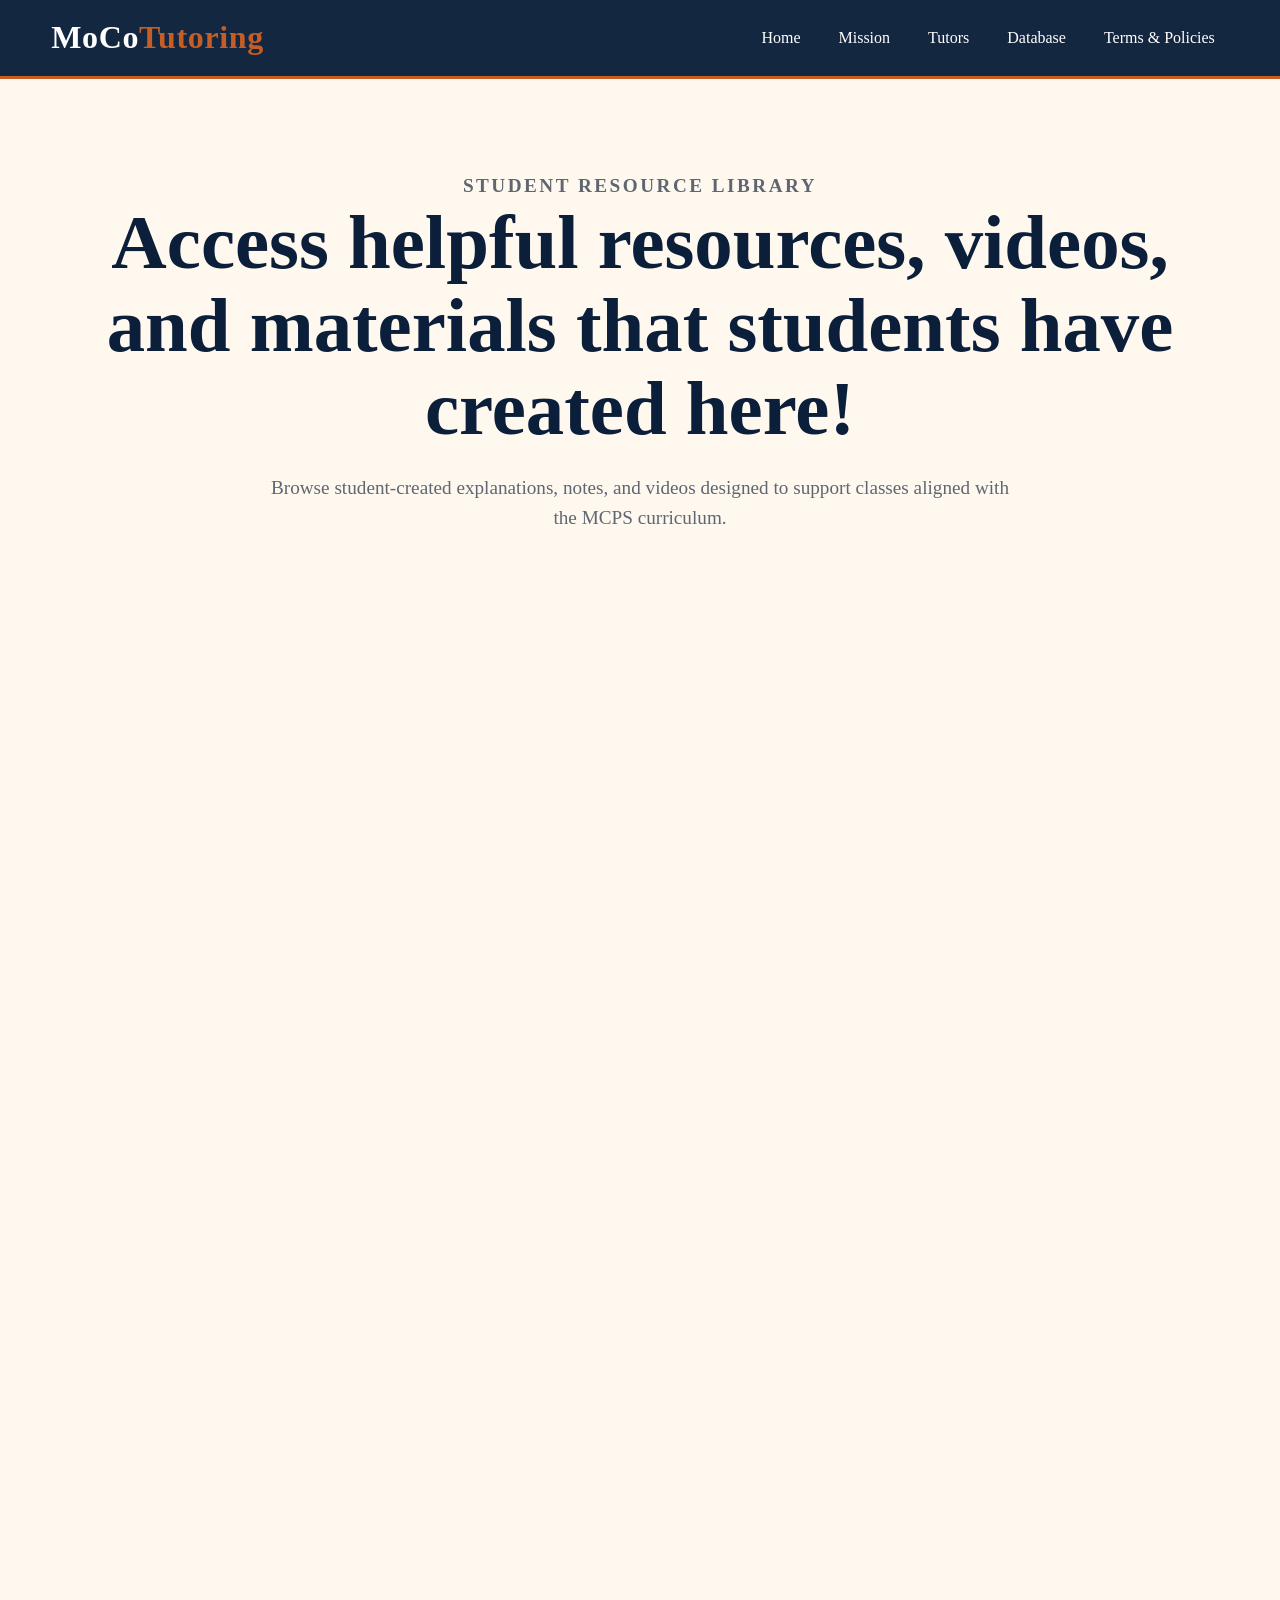
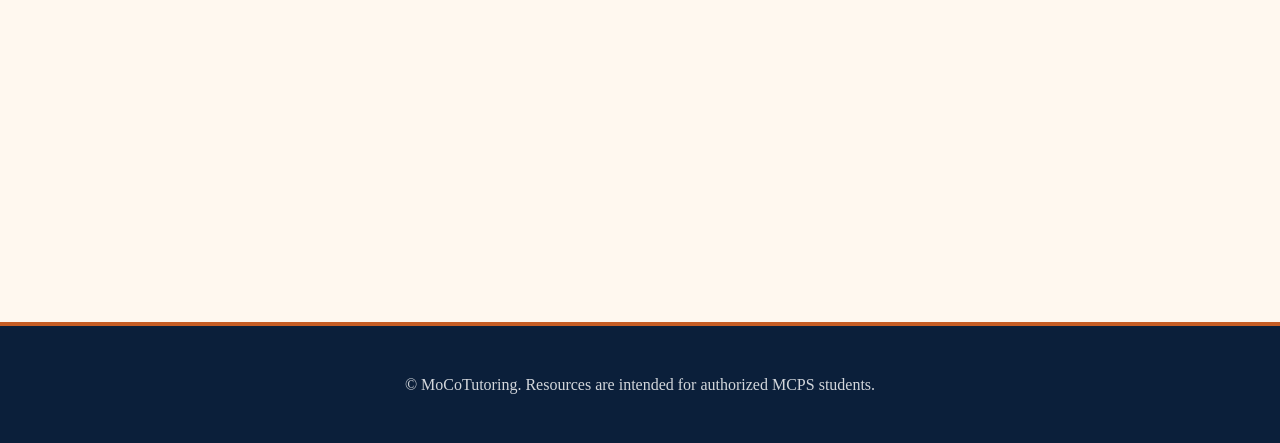
==== database.html @ 0a130f97 "Add files via upload" ====
<!DOCTYPE html>
<html lang="en">
<head>
  <meta charset="UTF-8">

  <meta
    name="viewport"
    content="width=device-width, initial-scale=1.0"
  >

  <meta
    name="description"
    content="Access student-created MoCoTutoring resources, videos, and materials."
  >

  <title>Database | MoCoTutoring</title>

  <link rel="stylesheet" href="styles.css">
  <script src="script.js" defer></script>

  <style>
    .database-page {
      min-height: calc(100vh - 76px);
      background: #fff8ef;
    }

    .database-intro {
      width: min(1100px, 90%);
      margin: 0 auto;
      padding: 70px 0 40px;
      text-align: center;
    }

    .database-intro h1 {
      margin: 0;
      color: #0b1f3a;
      font-size: clamp(2.4rem, 6vw, 4.8rem);
      line-height: 1.08;
    }

    .database-intro p {
      max-width: 760px;
      margin: 22px auto 0;
      color: #5f6672;
      font-size: 1.2rem;
    }

    .database-container {
      width: min(1180px, 92%);
      margin: 0 auto;
      padding-bottom: 70px;
    }

    .drive-card {
      position: relative;
      overflow: hidden;
      width: 100%;
      min-height: 520px;
      display: flex;
      align-items: center;
      justify-content: center;
      padding: 50px 30px;
      border: 6px solid #0b1f3a;
      border-radius: 26px;
      background:
        radial-gradient(
          circle at 15% 20%,
          rgba(198, 93, 36, 0.42),
          transparent 30%
        ),
        radial-gradient(
          circle at 85% 80%,
          rgba(198, 93, 36, 0.28),
          transparent 32%
        ),
        linear-gradient(
          135deg,
          #0b1f3a 0%,
          #153a66 65%,
          #09182c 100%
        );
      box-shadow: 0 22px 55px rgba(11, 31, 58, 0.25);
      color: white;
      text-align: center;
      box-sizing: border-box;
    }

    .share-resource-card {
      margin-top: 40px;
    }

    .drive-card::before {
      content: "";
      position: absolute;
      width: 360px;
      height: 360px;
      top: -180px;
      right: -120px;
      border: 2px solid rgba(255, 255, 255, 0.12);
      border-radius: 50%;
    }

    .drive-card::after {
      content: "";
      position: absolute;
      width: 270px;
      height: 270px;
      bottom: -145px;
      left: -90px;
      border: 2px solid rgba(255, 255, 255, 0.1);
      border-radius: 50%;
    }

    .drive-card-content {
      position: relative;
      z-index: 1;
      width: 100%;
      max-width: 760px;
    }

    .folder-icon {
      display: block;
      margin-bottom: 20px;
      font-size: 6rem;
      line-height: 1;
    }

    .drive-card h2 {
      margin: 0;
      color: white;
      font-size: clamp(2rem, 5vw, 3.8rem);
      line-height: 1.1;
    }

    .drive-card p {
      max-width: 700px;
      margin: 22px auto 0;
      color: rgba(255, 255, 255, 0.88);
      font-size: 1.15rem;
    }

    .policy-link {
      color: #ffd27a;
      font-weight: bold;
    }

    .policy-link:hover,
    .policy-link:focus {
      color: white;
    }

    .drive-button {
      display: inline-flex;
      align-items: center;
      justify-content: center;
      margin-top: 32px;
      padding: 15px 28px;
      border: 2px solid #ffffff;
      border-radius: 999px;
      background: #c65d24;
      color: white;
      text-decoration: none;
      font-size: 1.08rem;
      font-weight: bold;
      transition:
        transform 180ms ease,
        background 180ms ease,
        box-shadow 180ms ease;
    }

    .drive-button:hover,
    .drive-button:focus {
      transform: translateY(-4px);
      background: #9e4317;
      box-shadow: 0 14px 28px rgba(0, 0, 0, 0.25);
    }

    .access-note {
      max-width: 850px;
      margin: 30px auto 0;
      padding: 24px;
      border-left: 6px solid #c65d24;
      border-radius: 0 16px 16px 0;
      background: white;
      box-shadow: 0 12px 32px rgba(11, 31, 58, 0.12);
      box-sizing: border-box;
    }

    .access-note h3 {
      margin: 0 0 8px;
      color: #0b1f3a;
      font-size: 1.4rem;
    }

    .access-note p {
      margin: 0;
      color: #5f6672;
    }

    @media (max-width: 700px) {
      .database-intro {
        padding-top: 50px;
      }

      .drive-card {
        min-height: 450px;
        padding: 40px 22px;
      }

      .folder-icon {
        font-size: 4.5rem;
      }

      .drive-button {
        width: 100%;
        box-sizing: border-box;
      }
    }
  </style>
</head>

<body>
  <header class="site-header">
    <nav class="navbar" aria-label="Main navigation">
      <a class="brand" href="index.html">
        MoCo<span>Tutoring</span>
      </a>

      <button
        class="menu-button"
        type="button"
        aria-label="Open navigation menu"
        aria-expanded="false"
      >
        ☰
      </button>

      <ul class="nav-links">
        <li>
          <a href="index.html">Home</a>
        </li>

        <li>
          <a href="mission.html">Mission</a>
        </li>

        <li>
          <a href="tutors.html">Tutors</a>
        </li>

        <li>
          <a href="database.html">Database</a>
        </li>

        <li>
          <a href="policies.html">Terms &amp; Policies</a>
        </li>
      </ul>
    </nav>
  </header>

  <main class="database-page">
    <section class="database-intro">
      <p class="kicker">Student Resource Library</p>

      <h1>
        Access helpful resources, videos, and materials that students have
        created here!
      </h1>

      <p>
        Browse student-created explanations, notes, and videos designed to
        support classes aligned with the MCPS curriculum.
      </p>
    </section>

    <section class="database-container">
      <div class="drive-card reveal">
        <div class="drive-card-content">
          <span class="folder-icon" aria-hidden="true">📁</span>

          <h2>MoCoTutoring Resource Database</h2>

          <p>
            Open the shared Google Drive folder to view the latest available
            learning materials. Students may need to sign in using an
            authorized MCPS Google account.
          </p>

          <a
            class="drive-button"
            href="https://drive.google.com/drive/folders/11gk8Oxm_LWQ_vdXvyvFcw1Df6w53loTB?usp=sharing"
            target="_blank"
            rel="noopener noreferrer"
          >
            Open the Resource Folder →
          </a>
        </div>
      </div>

      <div class="access-note reveal">
        <h3>Having trouble accessing the folder?</h3>

        <p>
          Make sure you are signed into the correct MCPS Google account.
          Access is controlled through the folder's Google Drive sharing
          settings.
        </p>
      </div>

      <div class="drive-card share-resource-card reveal">
        <div class="drive-card-content">
          <span class="folder-icon" aria-hidden="true">📤</span>

          <h2>Share a Resource</h2>

          <p>
            Whether you are an approved <strong>MoCoTutor</strong> or a
            student looking to share a helpful resource, submit your
            contributions to the database here! We will make sure your
            submission meets our guidelines (see
            <a class="policy-link" href="policies.html">
              Terms, Policies, and Conditions</a>)
            and your resource can help thousands of other students!
          </p>

          <a
            class="drive-button"
            href="https://forms.google.com"
            target="_blank"
            rel="noopener noreferrer"
          >
            Submit a Resource →
          </a>
        </div>
      </div>
    </section>
  </main>

  <footer class="site-footer">
    <p>
      © <span class="current-year"></span> MoCoTutoring. Resources are
      intended for authorized MCPS students.
    </p>
  </footer>
</body>
</html>
---- styles.css ----
:root {
  --rust: #c65d24;
  --rust-dark: #9e4317;
  --navy: #0b1f3a;
  --navy-light: #153a66;
  --cream: #fff8ef;
  --white: #ffffff;
  --text: #172033;
  --muted: #667085;
  --shadow: 0 18px 45px rgba(11, 31, 58, 0.14);
  --radius: 20px;
}

* {
  box-sizing: border-box;
}

html {
  scroll-behavior: smooth;
}

body {
  margin: 0;
  min-height: 100vh;
  font-family: "Times New Roman", Times, serif;
  color: var(--text);
  background: var(--cream);
  line-height: 1.6;
}

a {
  color: inherit;
}

.site-header {
  position: sticky;
  top: 0;
  z-index: 1000;
  background: rgba(11, 31, 58, 0.96);
  backdrop-filter: blur(12px);
  border-bottom: 3px solid var(--rust);
}

.navbar {
  width: min(1180px, 92%);
  min-height: 76px;
  margin: 0 auto;
  display: flex;
  align-items: center;
  justify-content: space-between;
  gap: 24px;
}

.brand {
  color: var(--white);
  font-size: clamp(1.4rem, 3vw, 2rem);
  font-weight: 700;
  text-decoration: none;
  letter-spacing: 0.02em;
}

.brand span {
  color: var(--rust);
}

.nav-links {
  display: flex;
  align-items: center;
  gap: 10px;
  list-style: none;
  margin: 0;
  padding: 0;
}

.nav-links a {
  display: inline-block;
  padding: 10px 14px;
  border-radius: 999px;
  color: var(--white);
  text-decoration: none;
  transition:
    background 180ms ease,
    transform 180ms ease;
}

.nav-links a:hover,
.nav-links a.active {
  background: var(--rust);
  transform: translateY(-2px);
}

.menu-button {
  display: none;
  width: 44px;
  height: 44px;
  border: 1px solid rgba(255, 255, 255, 0.35);
  border-radius: 10px;
  background: transparent;
  color: var(--white);
  font-size: 1.35rem;
  cursor: pointer;
}

.hero {
  position: relative;
  overflow: hidden;
  min-height: calc(100vh - 76px);
  display: grid;
  place-items: center;
  color: var(--white);
  background:
    radial-gradient(
      circle at 15% 20%,
      rgba(198, 93, 36, 0.5),
      transparent 30%
    ),
    radial-gradient(
      circle at 85% 75%,
      rgba(198, 93, 36, 0.3),
      transparent 32%
    ),
    linear-gradient(
      135deg,
      var(--navy) 0%,
      var(--navy-light) 58%,
      #071426 100%
    );
}

.hero::before,
.hero::after {
  content: "";
  position: absolute;
  border: 2px solid rgba(255, 255, 255, 0.12);
  border-radius: 50%;
}

.hero::before {
  width: 420px;
  height: 420px;
  top: -180px;
  right: -100px;
}

.hero::after {
  width: 300px;
  height: 300px;
  bottom: -140px;
  left: -80px;
}

.hero-content {
  position: relative;
  z-index: 1;
  width: min(1000px, 90%);
  padding: 90px 0;
  text-align: center;
}

.eyebrow {
  display: inline-block;
  margin-bottom: 18px;
  padding: 8px 16px;
  border: 1px solid rgba(255, 255, 255, 0.4);
  border-radius: 999px;
  background: rgba(255, 255, 255, 0.08);
  text-transform: uppercase;
  letter-spacing: 0.16em;
  font-size: 0.82rem;
}

.hero h1 {
  margin: 0;
  font-size: clamp(3rem, 9vw, 7rem);
  line-height: 0.96;
  text-wrap: balance;
}

.hero h1 span {
  display: block;
  color: var(--rust);
  font-style: italic;
}

.hero p {
  max-width: 760px;
  margin: 28px auto 0;
  color: rgba(255, 255, 255, 0.9);
  font-size: clamp(1.1rem, 2.4vw, 1.45rem);
}

.button-row {
  display: flex;
  flex-wrap: wrap;
  justify-content: center;
  gap: 14px;
  margin-top: 34px;
}

.button {
  display: inline-flex;
  align-items: center;
  justify-content: center;
  min-height: 50px;
  padding: 12px 22px;
  border: 2px solid var(--rust);
  border-radius: 999px;
  background: var(--rust);
  color: var(--white);
  text-decoration: none;
  font-weight: 700;
  cursor: pointer;
  transition:
    transform 180ms ease,
    box-shadow 180ms ease,
    background 180ms ease;
}

.button:hover {
  transform: translateY(-3px);
  background: var(--rust-dark);
  box-shadow: 0 12px 24px rgba(198, 93, 36, 0.28);
}

.button.secondary {
  border-color: rgba(255, 255, 255, 0.75);
  background: transparent;
  color: var(--white);
}

.button.secondary:hover {
  background: var(--white);
  color: var(--navy);
}

.section {
  width: min(1180px, 90%);
  margin: 0 auto;
  padding: 88px 0;
}

.section-heading {
  max-width: 780px;
  margin-bottom: 38px;
}

.section-heading.centered {
  margin-inline: auto;
  text-align: center;
}

.kicker {
  margin: 0 0 8px;
  color: var(--rust-dark);
  font-weight: 700;
  text-transform: uppercase;
  letter-spacing: 0.13em;
  font-size: 0.85rem;
}

.section h2,
.page-hero h1 {
  margin: 0;
  color: var(--navy);
  font-size: clamp(2.3rem, 6vw, 4.4rem);
  line-height: 1.05;
}

.section-heading p,
.page-hero p {
  color: var(--muted);
  font-size: 1.15rem;
}

.feature-grid,
.card-grid,
.founder-grid {
  display: grid;
  grid-template-columns: repeat(3, 1fr);
  gap: 24px;
}

.founder-grid {
  max-width: 800px;
  margin: 0 auto;
  grid-template-columns: repeat(2, 1fr);
}

.feature-card,
.profile-card {
  position: relative;
  overflow: hidden;
  padding: 30px;
  border: 1px solid rgba(11, 31, 58, 0.1);
  border-radius: var(--radius);
  background: var(--white);
  box-shadow: var(--shadow);
  transition:
    transform 180ms ease,
    box-shadow 180ms ease;
}

.feature-card:hover,
.profile-card:hover {
  transform: translateY(-7px);
  box-shadow: 0 24px 54px rgba(11, 31, 58, 0.2);
}

.feature-number {
  display: grid;
  place-items: center;
  width: 48px;
  height: 48px;
  margin-bottom: 20px;
  border-radius: 50%;
  background: var(--navy);
  color: var(--white);
  font-size: 1.2rem;
  font-weight: 700;
}

.feature-card h3,
.profile-card h3 {
  margin: 0 0 8px;
  color: var(--navy);
  font-size: 1.5rem;
}

.page-hero {
  padding: 90px 0 72px;
  border-bottom: 1px solid rgba(11, 31, 58, 0.1);
  background:
    linear-gradient(
      rgba(255, 248, 239, 0.9),
      rgba(255, 248, 239, 0.9)
    ),
    repeating-linear-gradient(
      45deg,
      transparent,
      transparent 16px,
      rgba(198, 93, 36, 0.09) 16px,
      rgba(198, 93, 36, 0.09) 18px
    );
}

.page-hero-inner {
  width: min(1180px, 90%);
  margin: 0 auto;
}

.mission-text,
.policy-text {
  padding: clamp(26px, 5vw, 54px);
  border-left: 8px solid var(--rust);
  border-radius: 0 var(--radius) var(--radius) 0;
  background: var(--white);
  box-shadow: var(--shadow);
  font-size: 1.16rem;
}

.profile-card {
  padding-top: 80px;
}

.profile-card::before {
  content: "";
  position: absolute;
  inset: 0 0 auto;
  height: 58px;
  background: linear-gradient(90deg, var(--navy), var(--navy-light));
}

.profile-card.founder::after {
  content: "Founder";
  position: absolute;
  top: 18px;
  right: 18px;
  color: var(--white);
  font-size: 0.78rem;
  letter-spacing: 0.12em;
  text-transform: uppercase;
}

.profile-meta {
  color: var(--rust-dark);
  font-weight: 700;
}

.subject-list {
  display: flex;
  flex-wrap: wrap;
  gap: 8px;
  margin-top: 18px;
}

.subject-tag {
  padding: 7px 11px;
  border-radius: 999px;
  background: rgba(198, 93, 36, 0.12);
  color: var(--rust-dark);
  font-size: 0.92rem;
}

.notice {
  padding: 20px 24px;
  border-radius: 16px;
  background: var(--navy);
  color: var(--white);
}

.tutor-grid {
  margin-top: 28px;
}

.database-page {
  min-height: calc(100vh - 76px);
  display: flex;
  flex-direction: column;
}

.database-heading {
  padding: 42px 5%;
  text-align: center;
  background: var(--cream);
}

.database-heading h1 {
  max-width: 1000px;
  margin: 0 auto;
  color: var(--navy);
  font-size: clamp(2rem, 5vw, 4rem);
  line-height: 1.1;
}

.database-heading p {
  color: var(--muted);
  font-size: 1.05rem;
}

.drive-shell {
  flex: 1;
  min-height: 70vh;
  margin: 0 3% 34px;
  overflow: hidden;
  border: 6px solid var(--navy);
  border-radius: var(--radius);
  background: var(--white);
  box-shadow: var(--shadow);
}

.drive-shell iframe {
  width: 100%;
  min-height: 70vh;
  border: 0;
}

.drive-fallback {
  padding: 18px;
  text-align: center;
  background: var(--navy);
  color: var(--white);
}

.drive-fallback p {
  margin-top: 0;
}

.drive-link {
  color: var(--white);
  font-weight: 700;
}

.site-footer {
  padding: 30px 5%;
  border-top: 4px solid var(--rust);
  background: var(--navy);
  color: rgba(255, 255, 255, 0.82);
  text-align: center;
}

.reveal {
  opacity: 0;
  transform: translateY(24px);
  transition:
    opacity 650ms ease,
    transform 650ms ease;
}

.reveal.visible {
  opacity: 1;
  transform: translateY(0);
}

@media (max-width: 860px) {
  .menu-button {
    display: block;
  }

  .nav-links {
    display: none;
    position: absolute;
    top: 76px;
    left: 0;
    right: 0;
    flex-direction: column;
    align-items: stretch;
    padding: 18px 5% 24px;
    background: var(--navy);
    border-bottom: 3px solid var(--rust);
  }

  .nav-links.open {
    display: flex;
  }

  .nav-links a {
    width: 100%;
    text-align: center;
  }

  .feature-grid,
  .card-grid,
  .founder-grid {
    grid-template-columns: 1fr;
  }

  .hero {
    min-height: auto;
  }

  .hero-content {
    padding: 100px 0;
  }
}

@media (prefers-reduced-motion: reduce) {
  html {
    scroll-behavior: auto;
  }

  .reveal {
    opacity: 1;
    transform: none;
    transition: none;
  }

  .feature-card,
  .profile-card,
  .button,
  .nav-links a {
    transition: none;
  }
}
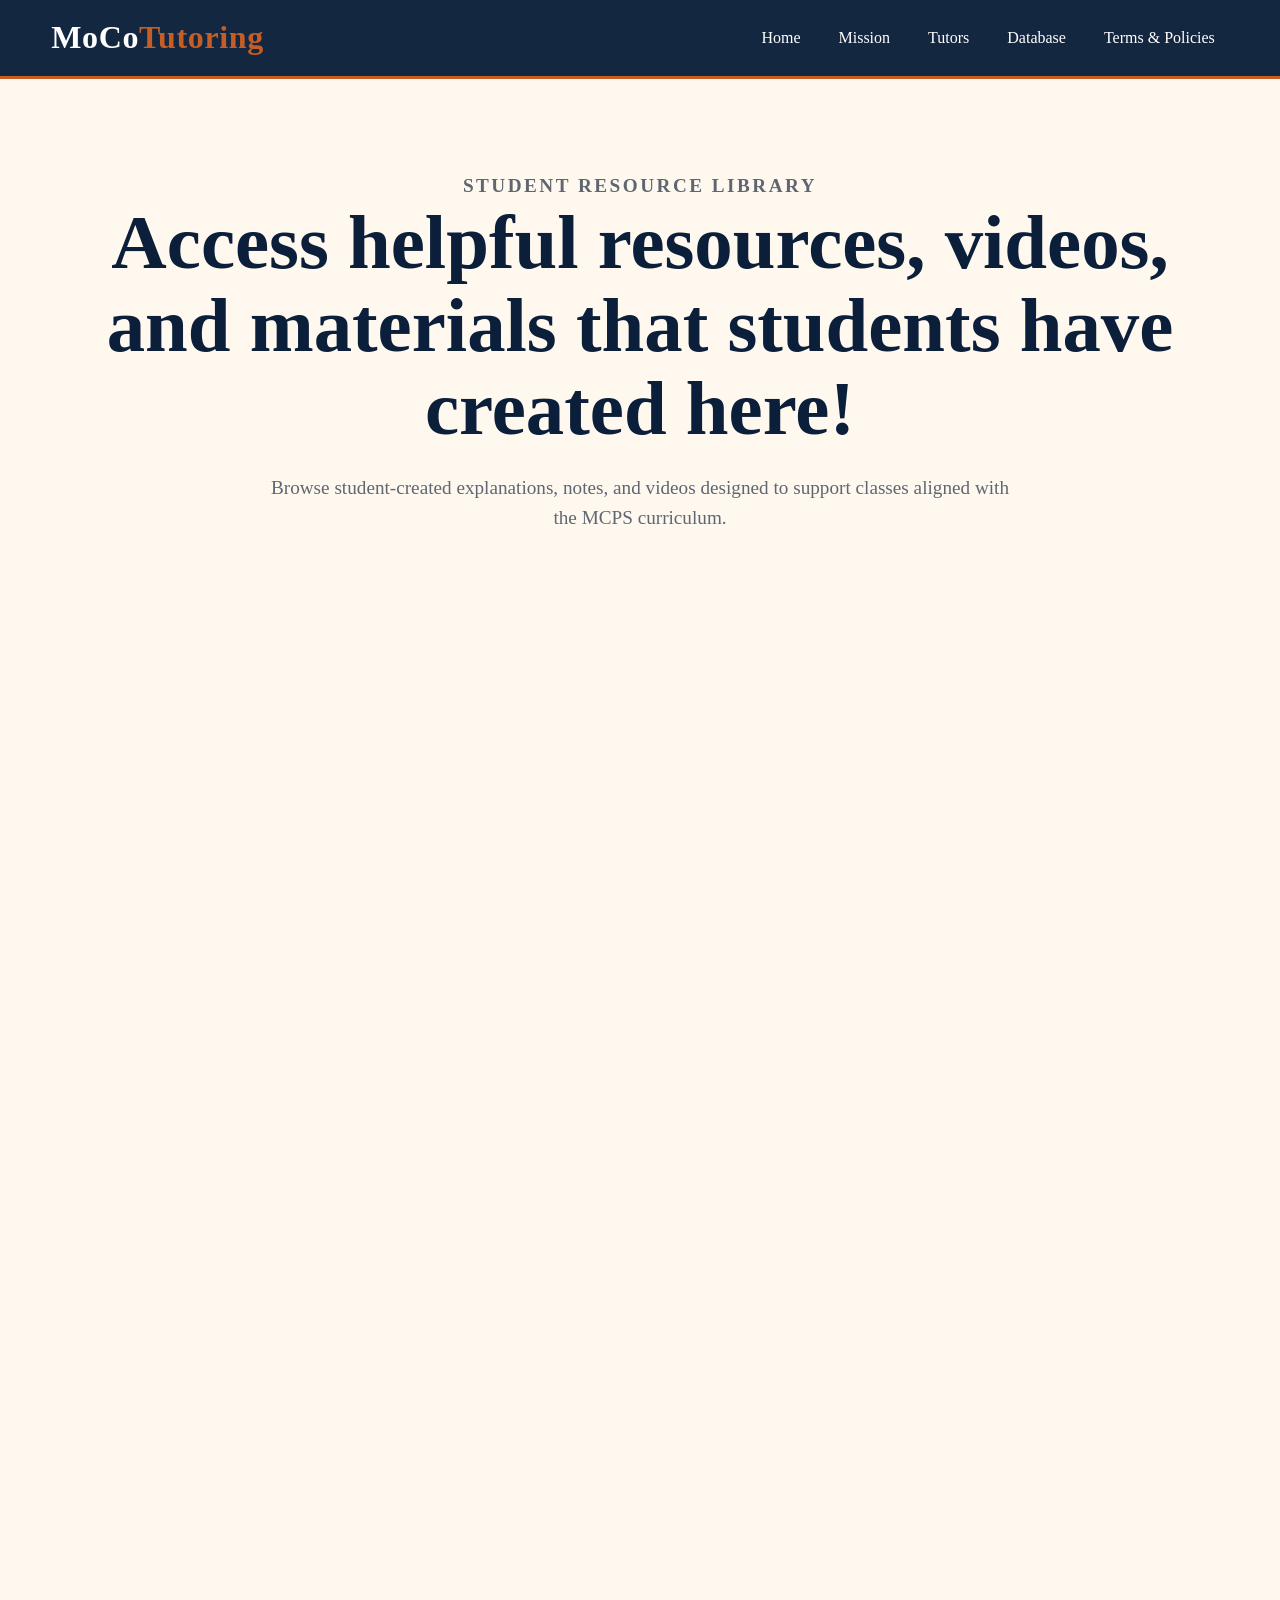
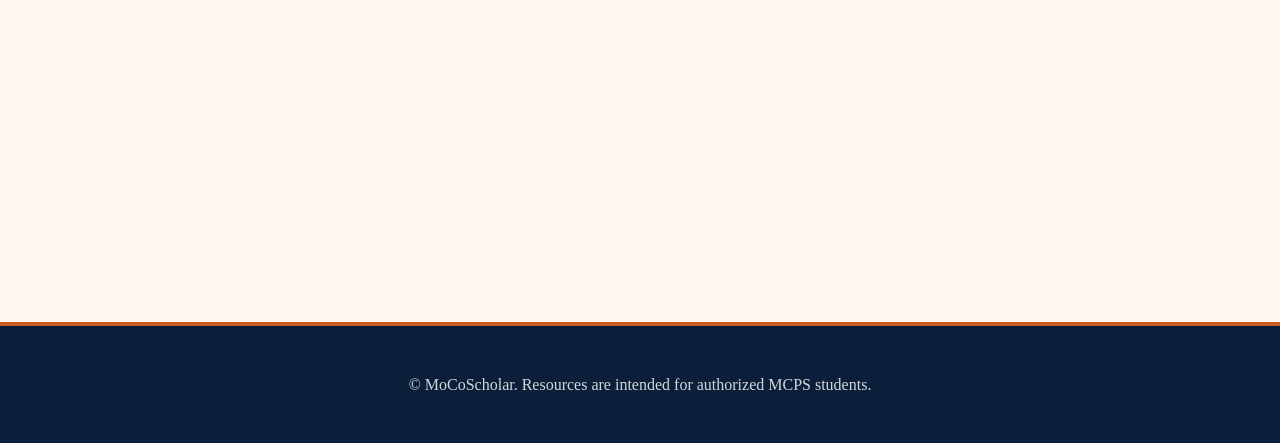
==== commit 0be53993: "Update database.html" ====
--- a/database.html
+++ b/database.html
@@ -10,10 +10,10 @@
 
   <meta
     name="description"
-    content="Access student-created MoCoTutoring resources, videos, and materials."
+    content="Access student-created MoCoScholar resources, videos, and materials."
   >
 
-  <title>Database | MoCoTutoring</title>
+  <title>Database | MoCoScholar</title>
 
   <link rel="stylesheet" href="styles.css">
   <script src="script.js" defer></script>
@@ -279,7 +279,7 @@
         <div class="drive-card-content">
           <span class="folder-icon" aria-hidden="true">📁</span>
 
-          <h2>MoCoTutoring Resource Database</h2>
+          <h2>MoCoScholar Resource Database</h2>
 
           <p>
             Open the shared Google Drive folder to view the latest available
@@ -326,7 +326,7 @@
 
           <a
             class="drive-button"
-            href="https://forms.google.com"
+            href="https://docs.google.com/forms/d/e/1FAIpQLSd-j8WaUugE9OqOD9Lb-FvOHONVhA6o6bJdQ4EQj4VnuccBrw/viewform?usp=header"
             target="_blank"
             rel="noopener noreferrer"
           >
@@ -339,7 +339,7 @@
 
   <footer class="site-footer">
     <p>
-      © <span class="current-year"></span> MoCoTutoring. Resources are
+      © <span class="current-year"></span> MoCoScholar. Resources are
       intended for authorized MCPS students.
     </p>
   </footer>
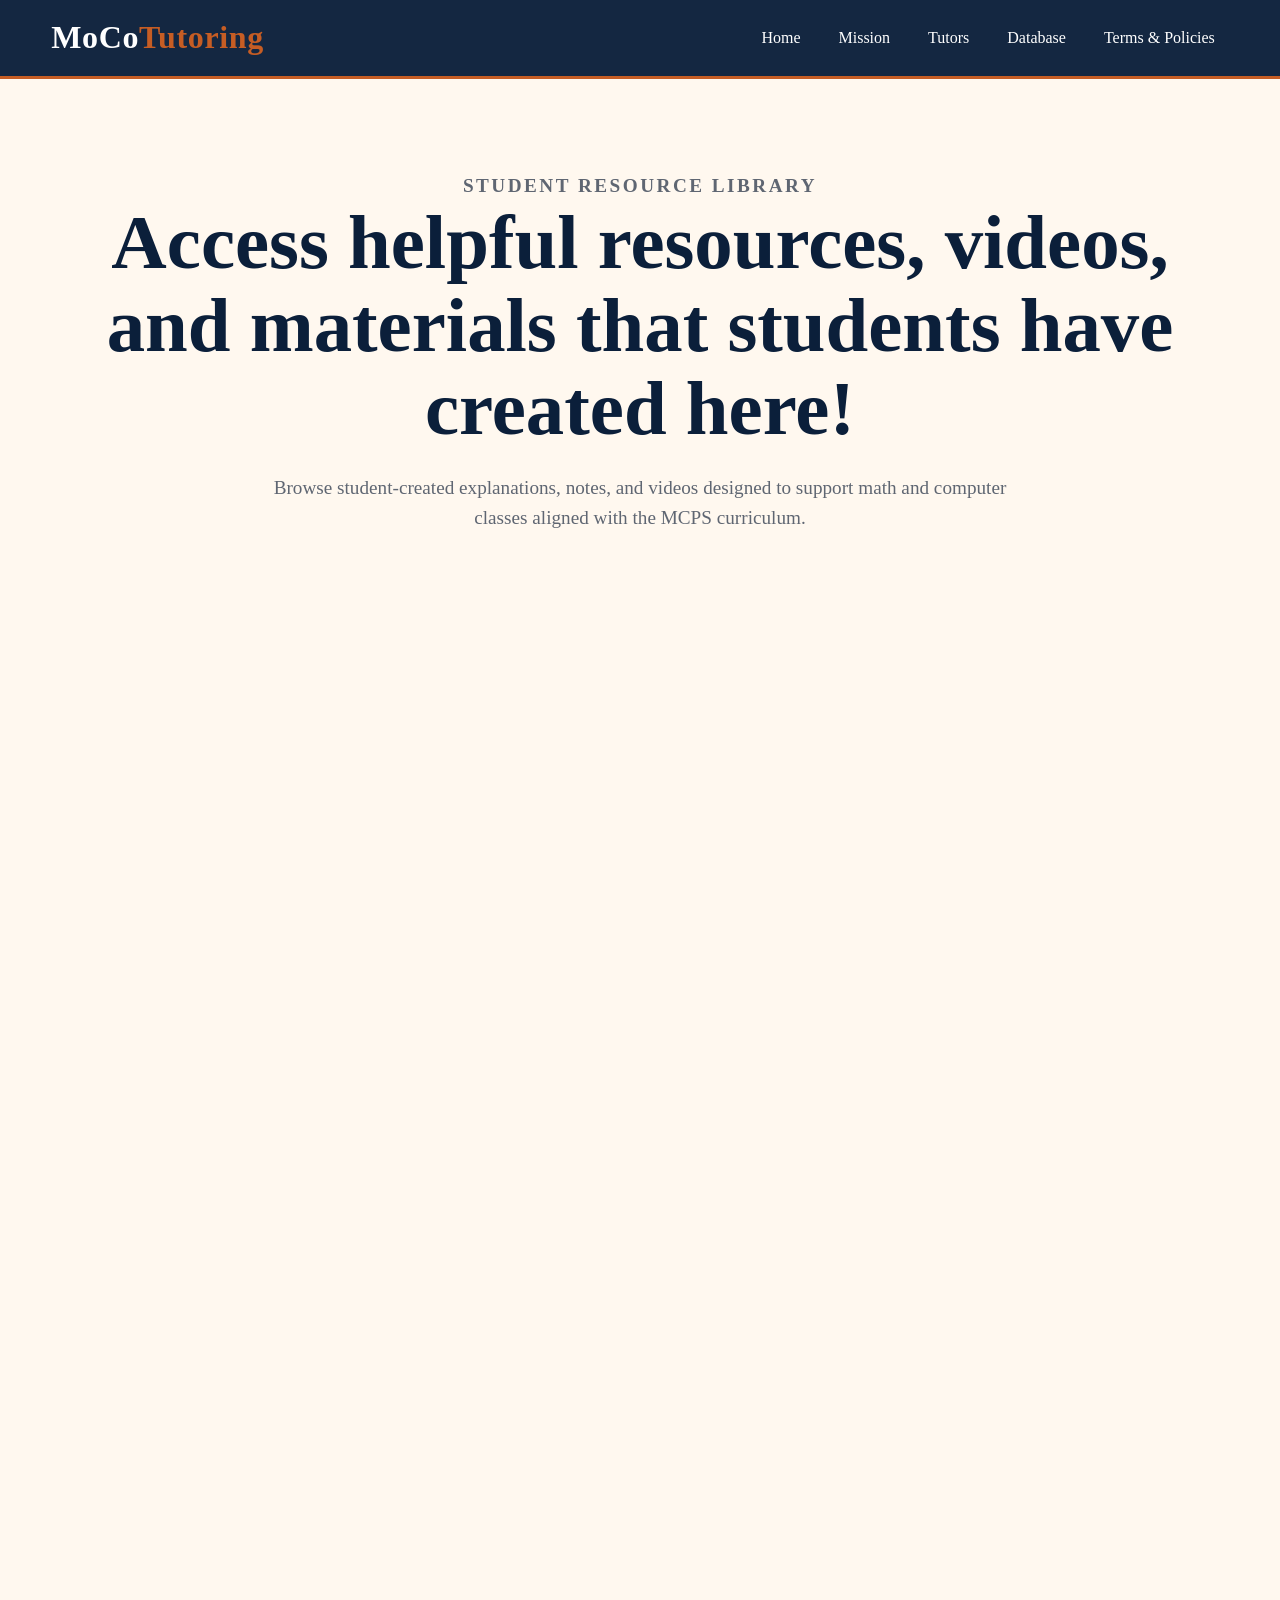
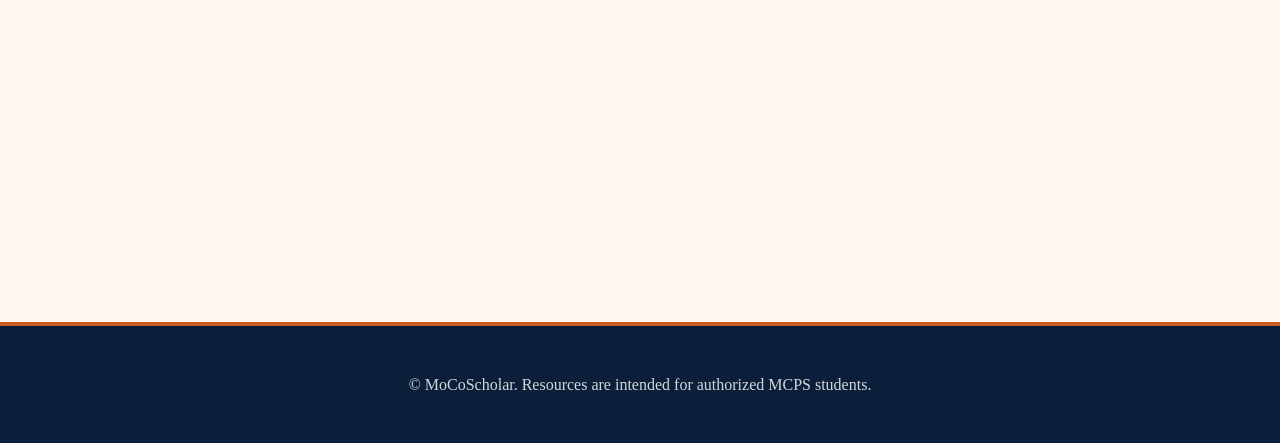
==== commit 79ea3f4e: "Update database.html" ====
--- a/database.html
+++ b/database.html
@@ -270,7 +270,7 @@
 
       <p>
         Browse student-created explanations, notes, and videos designed to
-        support classes aligned with the MCPS curriculum.
+        support math and computer classes aligned with the MCPS curriculum.
       </p>
     </section>
 
@@ -315,7 +315,7 @@
           <h2>Share a Resource</h2>
 
           <p>
-            Whether you are an approved <strong>MoCoTutor</strong> or a
+            Whether you are an approved <strong>MoCoScholar</strong> or a
             student looking to share a helpful resource, submit your
             contributions to the database here! We will make sure your
             submission meets our guidelines (see
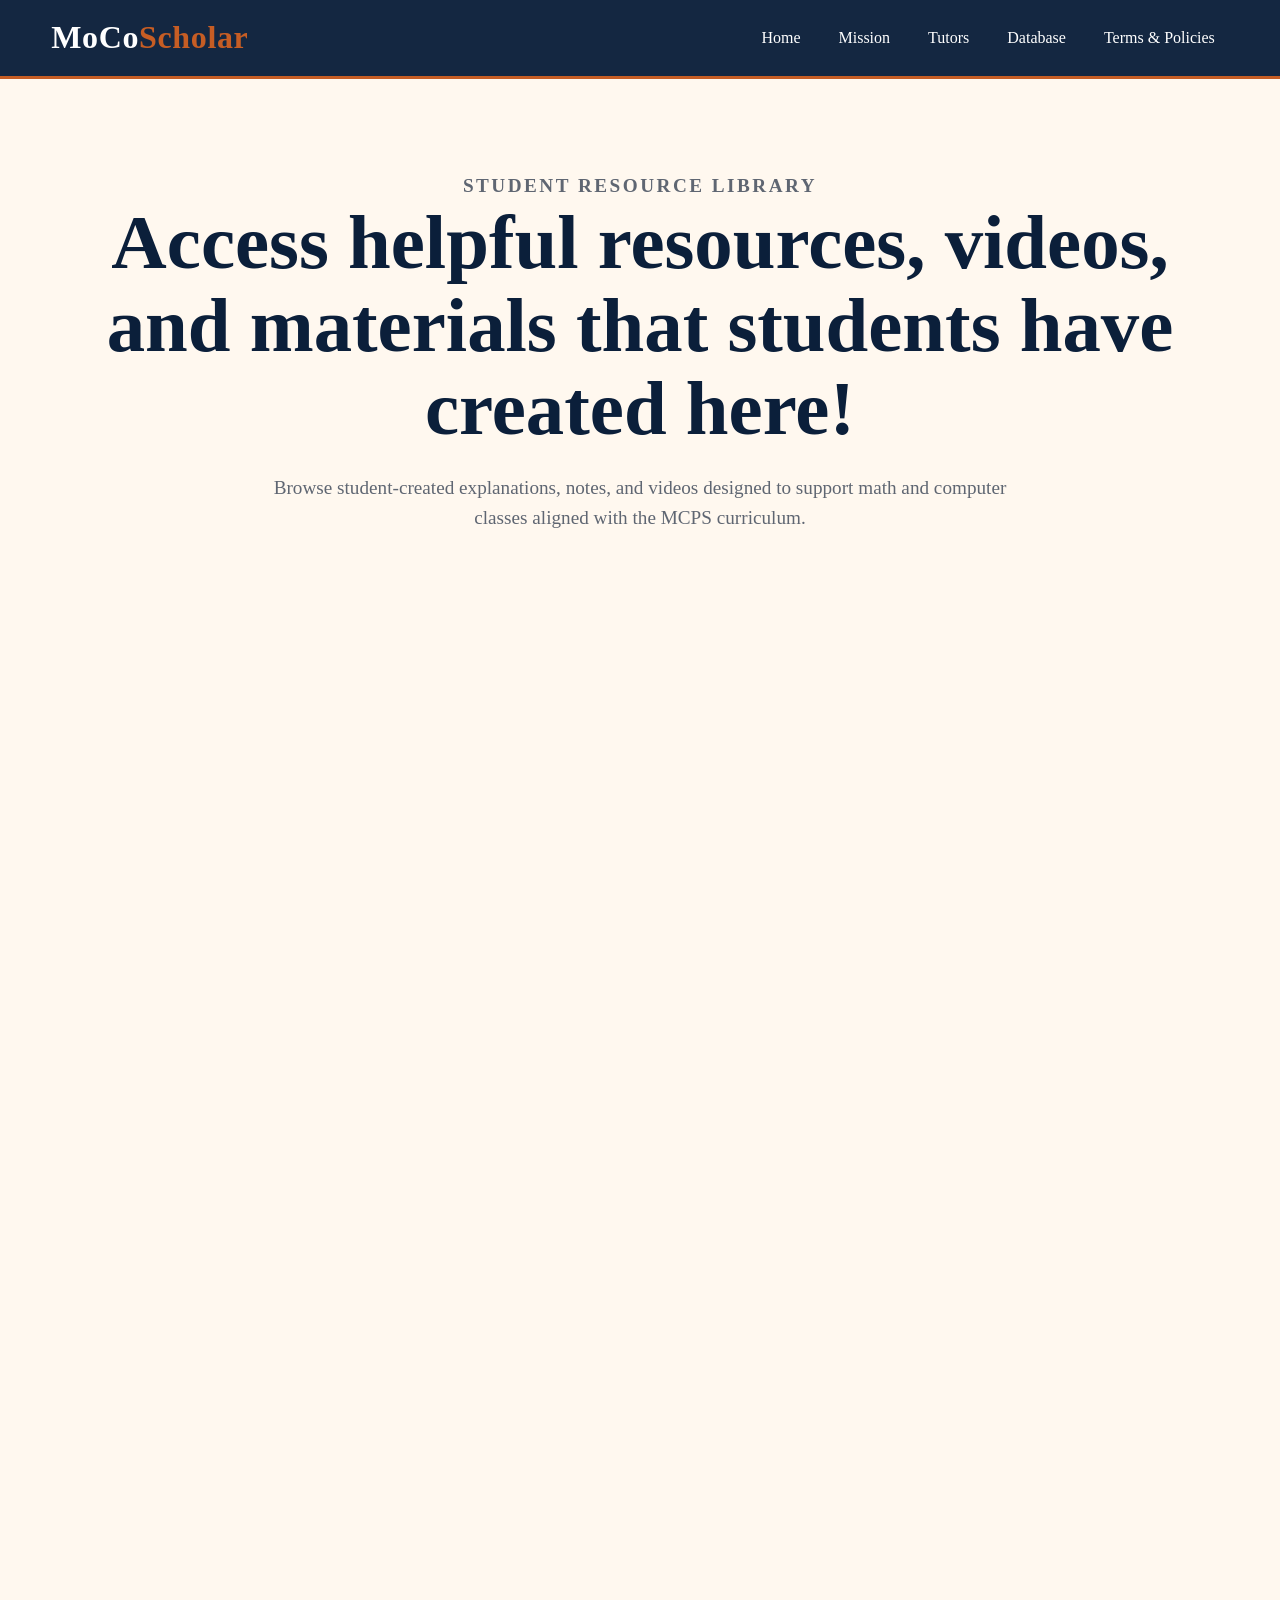
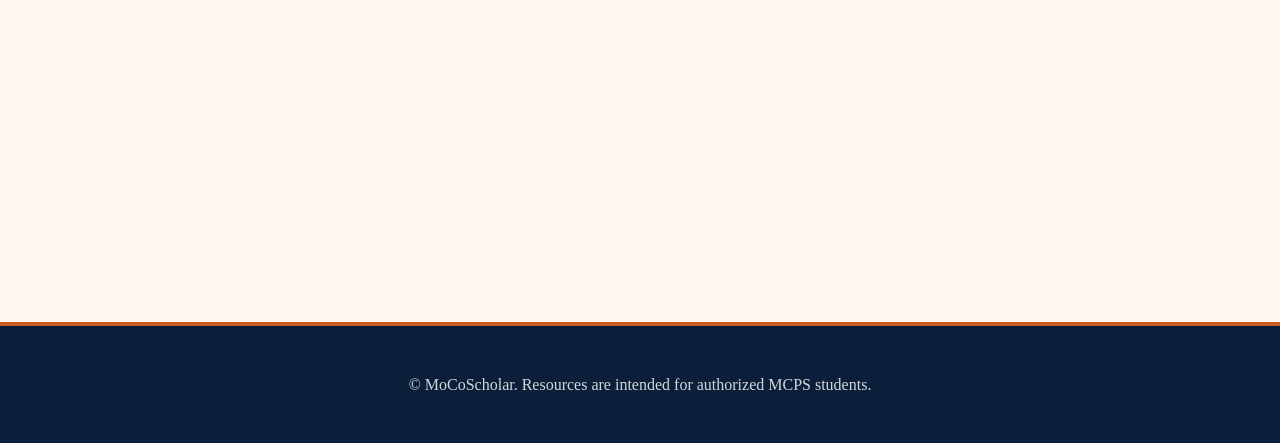
==== commit edb7eeb7: "Update database.html" ====
--- a/database.html
+++ b/database.html
@@ -223,7 +223,7 @@
   <header class="site-header">
     <nav class="navbar" aria-label="Main navigation">
       <a class="brand" href="index.html">
-        MoCo<span>Tutoring</span>
+        MoCo<span>Scholar</span>
       </a>
 
       <button
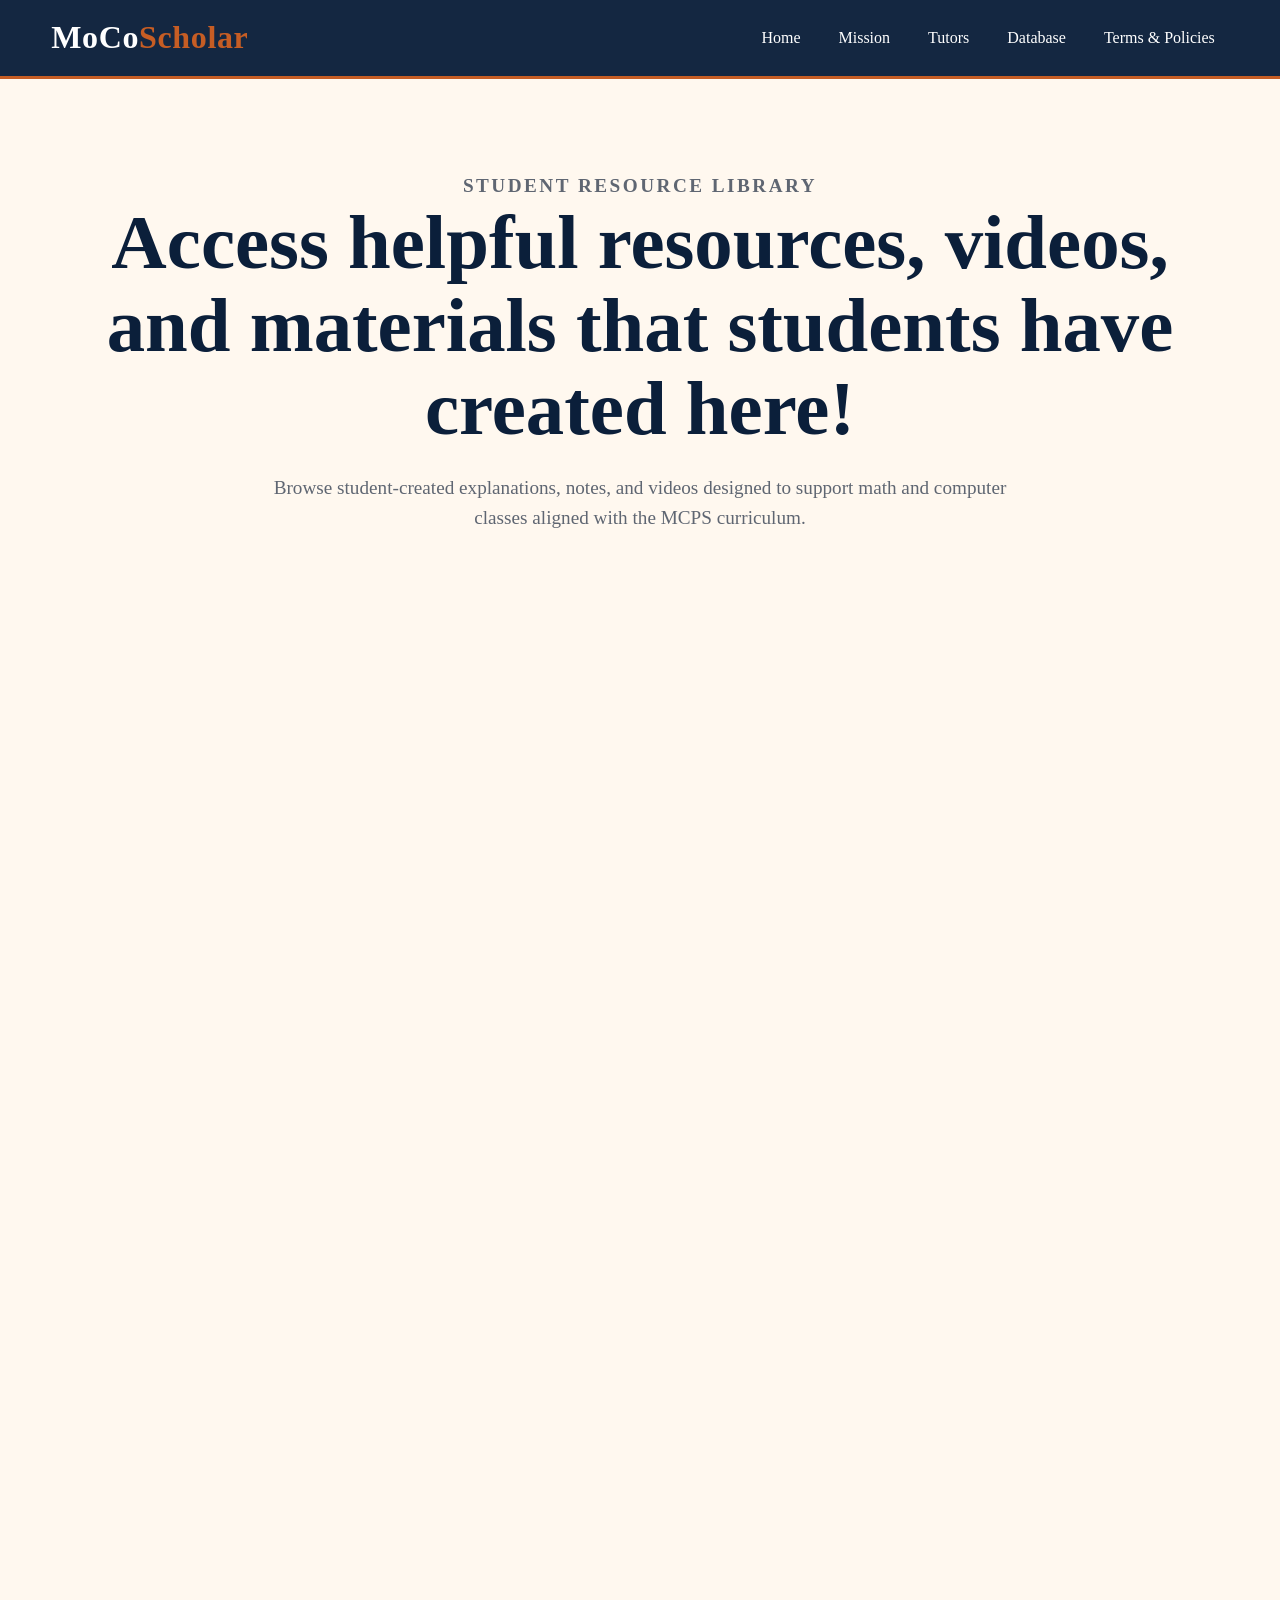
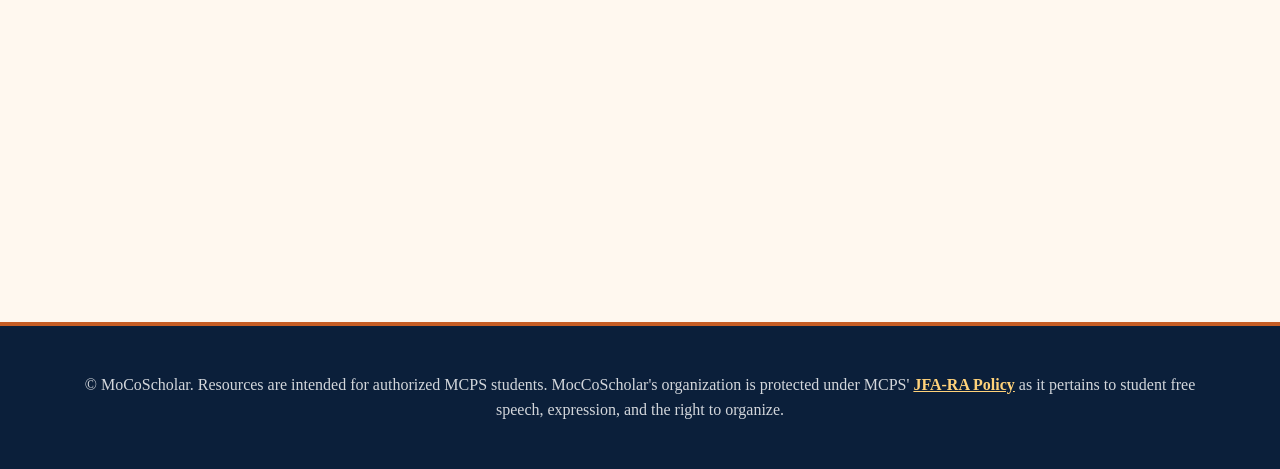
==== commit 377b72ea: "Update database.html" ====
--- a/database.html
+++ b/database.html
@@ -340,7 +340,8 @@
   <footer class="site-footer">
     <p>
       © <span class="current-year"></span> MoCoScholar. Resources are
-      intended for authorized MCPS students.
+      intended for authorized MCPS students. MocCoScholar's organization is protected under MCPS' <a class="policy-link" href="https://ww2.montgomeryschoolsmd.org/departments/policy/pdf/jfa-ra.pdf">
+              JFA-RA Policy</a> as it pertains to student free speech, expression, and the right to organize.
     </p>
   </footer>
 </body>
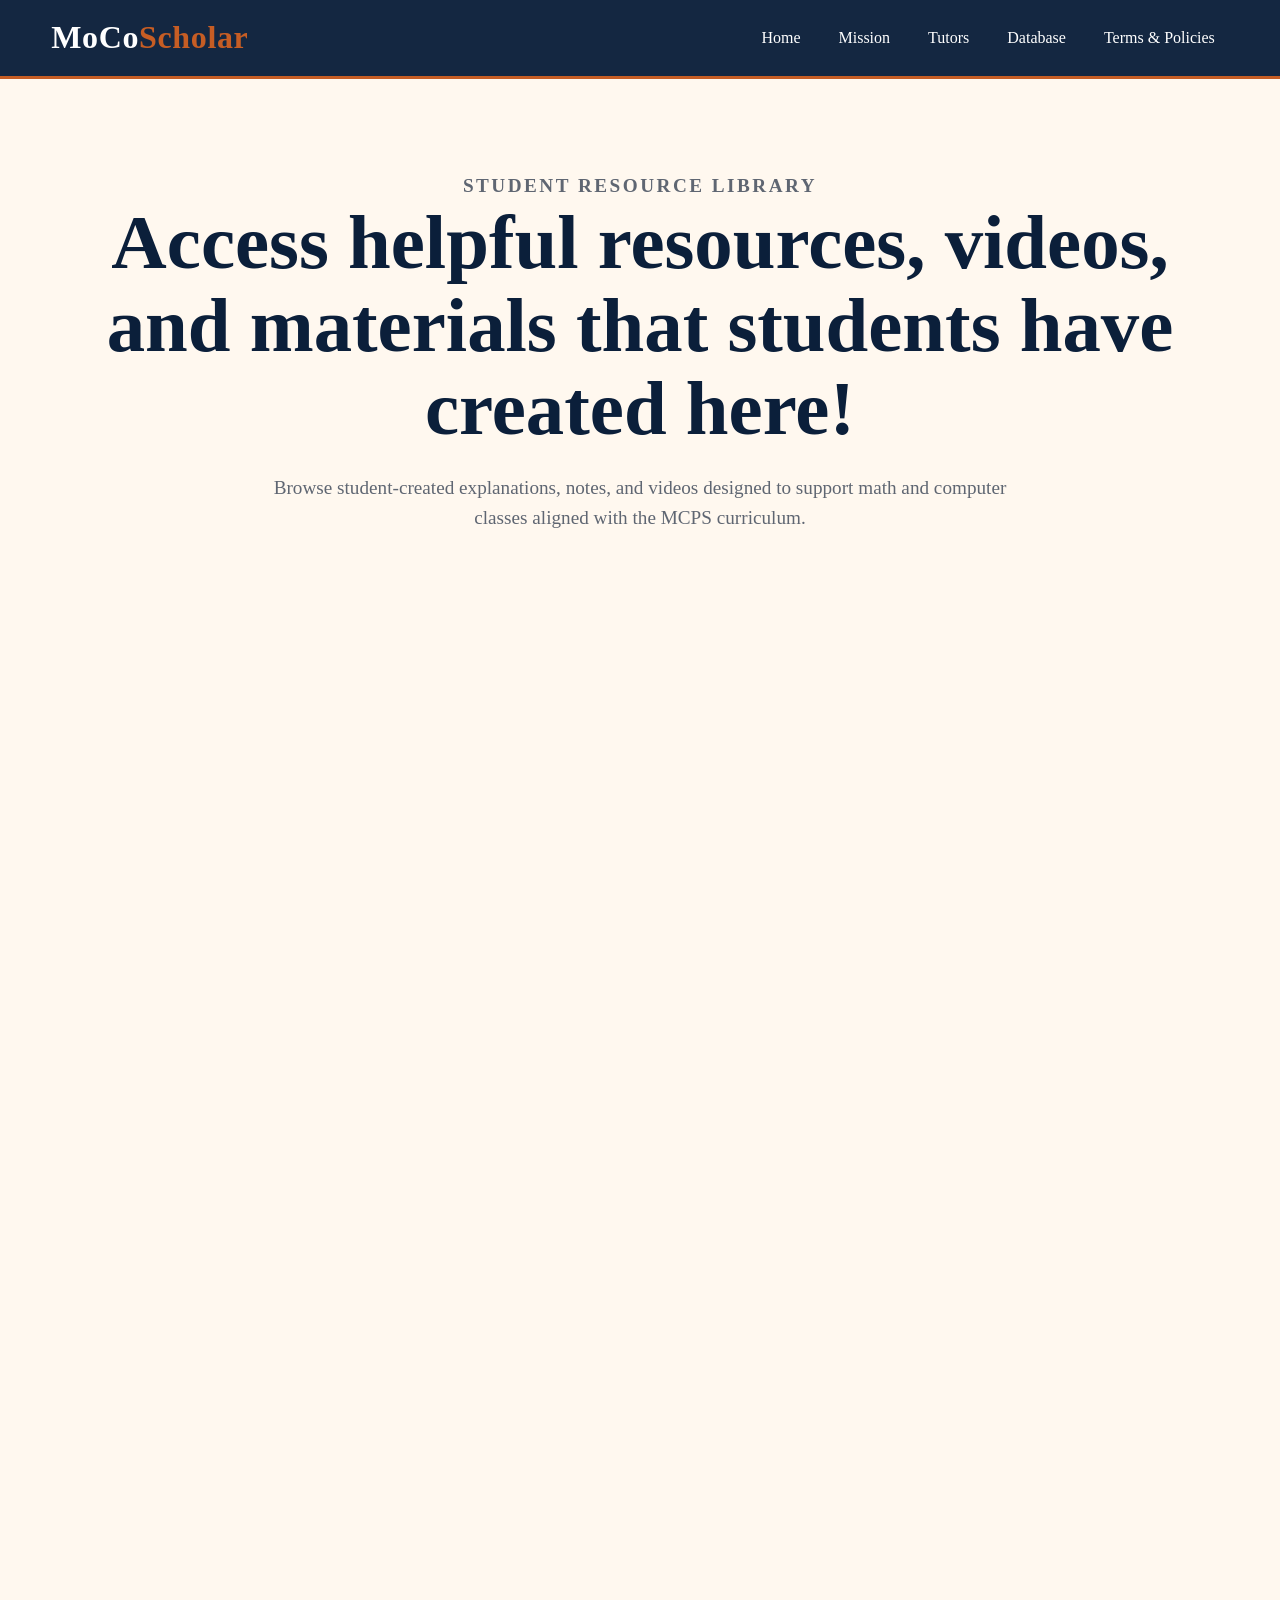
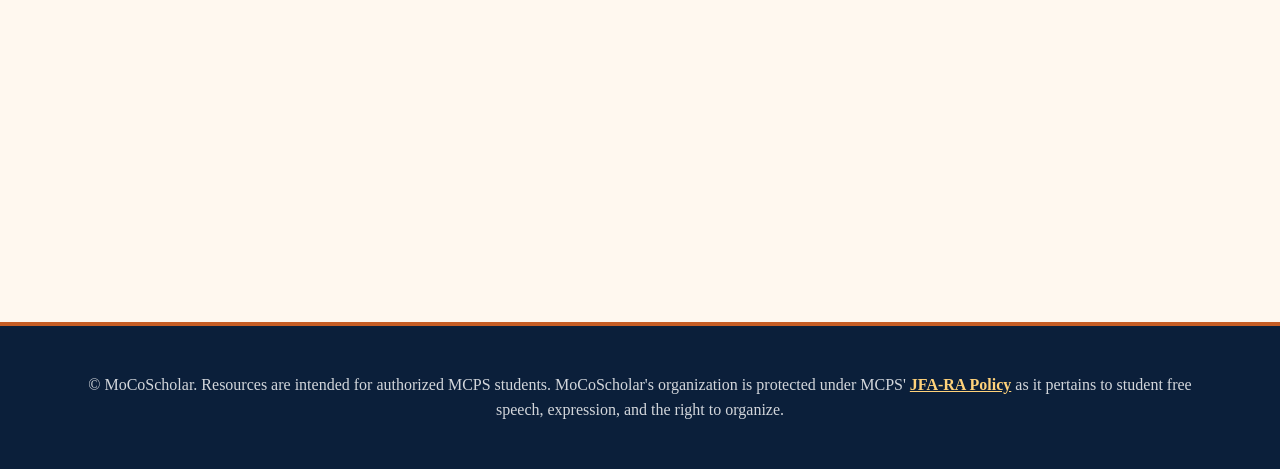
==== commit e79dbe68: "Update database.html" ====
--- a/database.html
+++ b/database.html
@@ -340,7 +340,7 @@
   <footer class="site-footer">
     <p>
       © <span class="current-year"></span> MoCoScholar. Resources are
-      intended for authorized MCPS students. MocCoScholar's organization is protected under MCPS' <a class="policy-link" href="https://ww2.montgomeryschoolsmd.org/departments/policy/pdf/jfa-ra.pdf">
+      intended for authorized MCPS students. MoCoScholar's organization is protected under MCPS' <a class="policy-link" href="https://ww2.montgomeryschoolsmd.org/departments/policy/pdf/jfa-ra.pdf">
               JFA-RA Policy</a> as it pertains to student free speech, expression, and the right to organize.
     </p>
   </footer>
